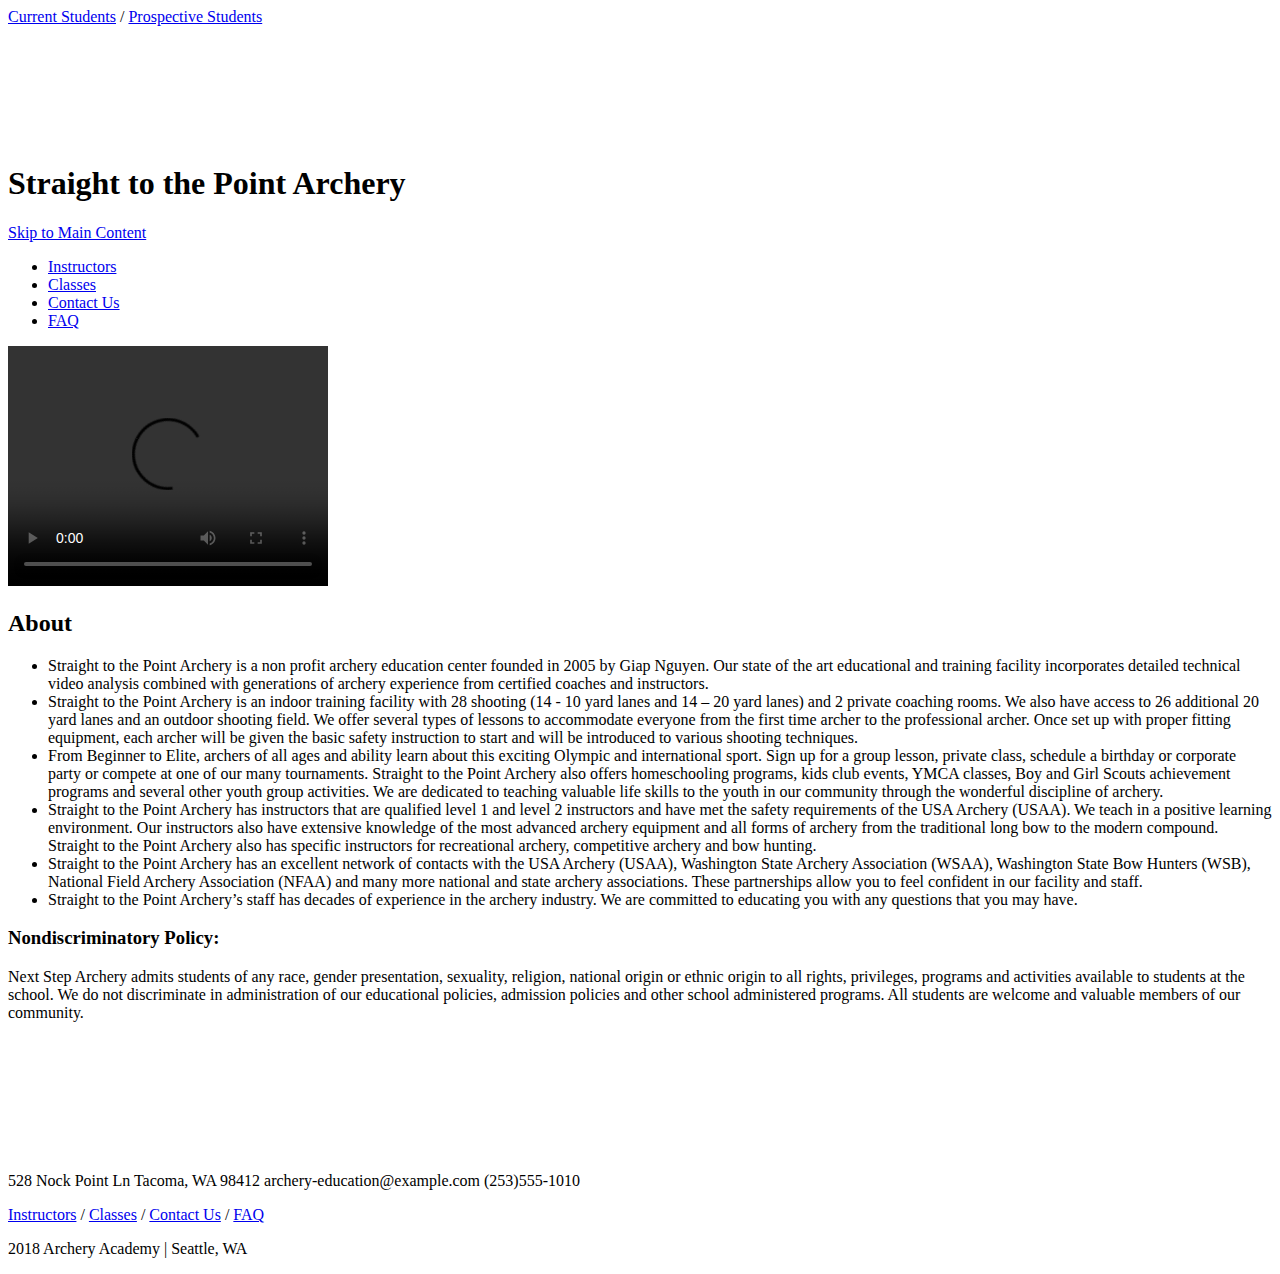
==== About.html @ 6c4eb662 "reorganizing the content" ====
<!DOCTYPE html>
<html lang="en" dir="ltr">

<head>
  <meta charset="utf-8">
  <title>Straight to the point Archery</title>

  <link rel="stylesheet" type="text/css" href="../Assignment08/aboutstyles.css">

</head>

<body>
  <header>
    <nav class="col span_9_of_12 row justify-content-end headernavigation">
        <a href="#CurrentStudentLink" class="headernavigationitem">Current Students</a>
        <span>  /  </span>
        <a href="#ProspectiveStudentLink" class="headernavigationitem">Prospective Students</a>
    </nav>

    <div class="row">
      <img src="./images/archeryAcademy-logo-white.png" alt="Archery Academy Logo" class="col span_3_of_12 align-items-center">
      <h1 class="col span_7_of_12 align-items-center">Straight to the Point Archery</h1>
    </div>


  </header>

  <main class="row">
    <a id="skip-content" href="#main-content">Skip to Main Content</a>

    <nav class="col span_3_of_12">
      <ul class="menunavigation">
        <li class="menunavigationitem"><a href="./Instructors.html">Instructors</a></li>
        <li class="menunavigationitem"><a href="./Classes.html">Classes</a></li>
        <li class="menunavigationitem"><a href="./Contact.html">Contact Us</a></li>
        <li class="menunavigationitem"><a href="./FAQ.html">FAQ</a></li>
      </ul>
    </nav>

    <section class="col span_9_of_12">
      <video width="320" height="240" controls>
        <source src="https://coverr.co/videos/a-girl-opens-a-laptop-and-starts-to-work--cmwJLfJFYS" type="video/mp4">
      </video>
      <h2 id="main-content">About</h2>
      <ul>
        <li>Straight to the Point Archery is a non profit archery education center founded in 2005 by Giap Nguyen. Our state of the art educational and training facility incorporates detailed technical video analysis combined with generations of
          archery experience from certified coaches and instructors.</li>

        <li>Straight to the Point Archery is an indoor training facility with 28 shooting (14 - 10 yard lanes and 14 – 20 yard lanes) and 2 private coaching rooms. We also have access to 26 additional 20 yard lanes and an outdoor shooting field. We
          offer several types of lessons to accommodate everyone from the first time archer to the professional archer. Once set up with proper fitting equipment, each archer will be given the basic safety instruction to start and will be introduced
          to various shooting techniques.</li>

        <li>From Beginner to Elite, archers of all ages and ability learn about this exciting Olympic and international sport. Sign up for a group lesson, private class, schedule a birthday or corporate party or compete at one of our many
          tournaments. Straight to the Point Archery also offers homeschooling programs, kids club events, YMCA classes, Boy and Girl Scouts achievement programs and several other youth group activities. We are dedicated to teaching valuable life
          skills to the youth in our community through the wonderful discipline of archery.</li>

        <li>Straight to the Point Archery has instructors that are qualified level 1 and level 2 instructors and have met the safety requirements of the USA Archery (USAA). We teach in a positive learning environment. Our instructors also have
          extensive knowledge of the most advanced archery equipment and all forms of archery from the traditional long bow to the modern compound. Straight to the Point Archery also has specific instructors for recreational archery, competitive
          archery and bow hunting.</li>

        <li>Straight to the Point Archery has an excellent network of contacts with the USA Archery (USAA), Washington State Archery Association (WSAA), Washington State Bow Hunters (WSB), National Field Archery Association (NFAA) and many more
          national and state archery associations. These partnerships allow you to feel confident in our facility and staff.</li>

        <li>Straight to the Point Archery’s staff has decades of experience in the archery industry. We are committed to educating you with any questions that you may have.</li>
      </ul>
    </section>

    <article class="nondiscriminatory row col span_12_of_12">
      <h3>Nondiscriminatory Policy:</h3>
      <p>Next Step Archery admits students of any race, gender presentation, sexuality, religion, national origin or ethnic origin to all rights, privileges, programs and activities available to students at the school. We do not discriminate in
        administration of our educational policies, admission policies and other school administered programs. All students are welcome and valuable members of our community.
      <p>

    </article>
  </main>

    <footer>
      <div class="row">
        <img src="./images/archeryAcademy-logo-white.png" alt="Archery Academy Logo" class="col span_3_of_12">

      </div>
      <div class="row">
        <article class="col span_4_of_12">
          <p>
            <span>528 Nock Point Ln</span>
            <span>Tacoma, WA 98412</span>
            <span>archery-education@example.com</span>
            <span>(253)555-1010</span>
          <p>
        </article>
      </div>


<div class="row">
  <nav class="row col span_7_of_12 footernavigation">
      <a class="footernavigationitem" href="./Instructors.html">Instructors</a>
      <span>  /  </span>
      <a class="footernavigationitem" href="./Classes.html">Classes</a>
      <span>  /  </span>
      <a class="footernavigationitem" href="./Contact.html">Contact Us</a>
      <span>  /  </span>
      <a class="footernavigationitem" href="./FAQ.html">FAQ</a>
  </nav>
  <div class="row col span_6_of_12">
    <p>2018 Archery Academy  |  Seattle, WA</p>

  </div>
</div>

    </footer>


</body>

</html>
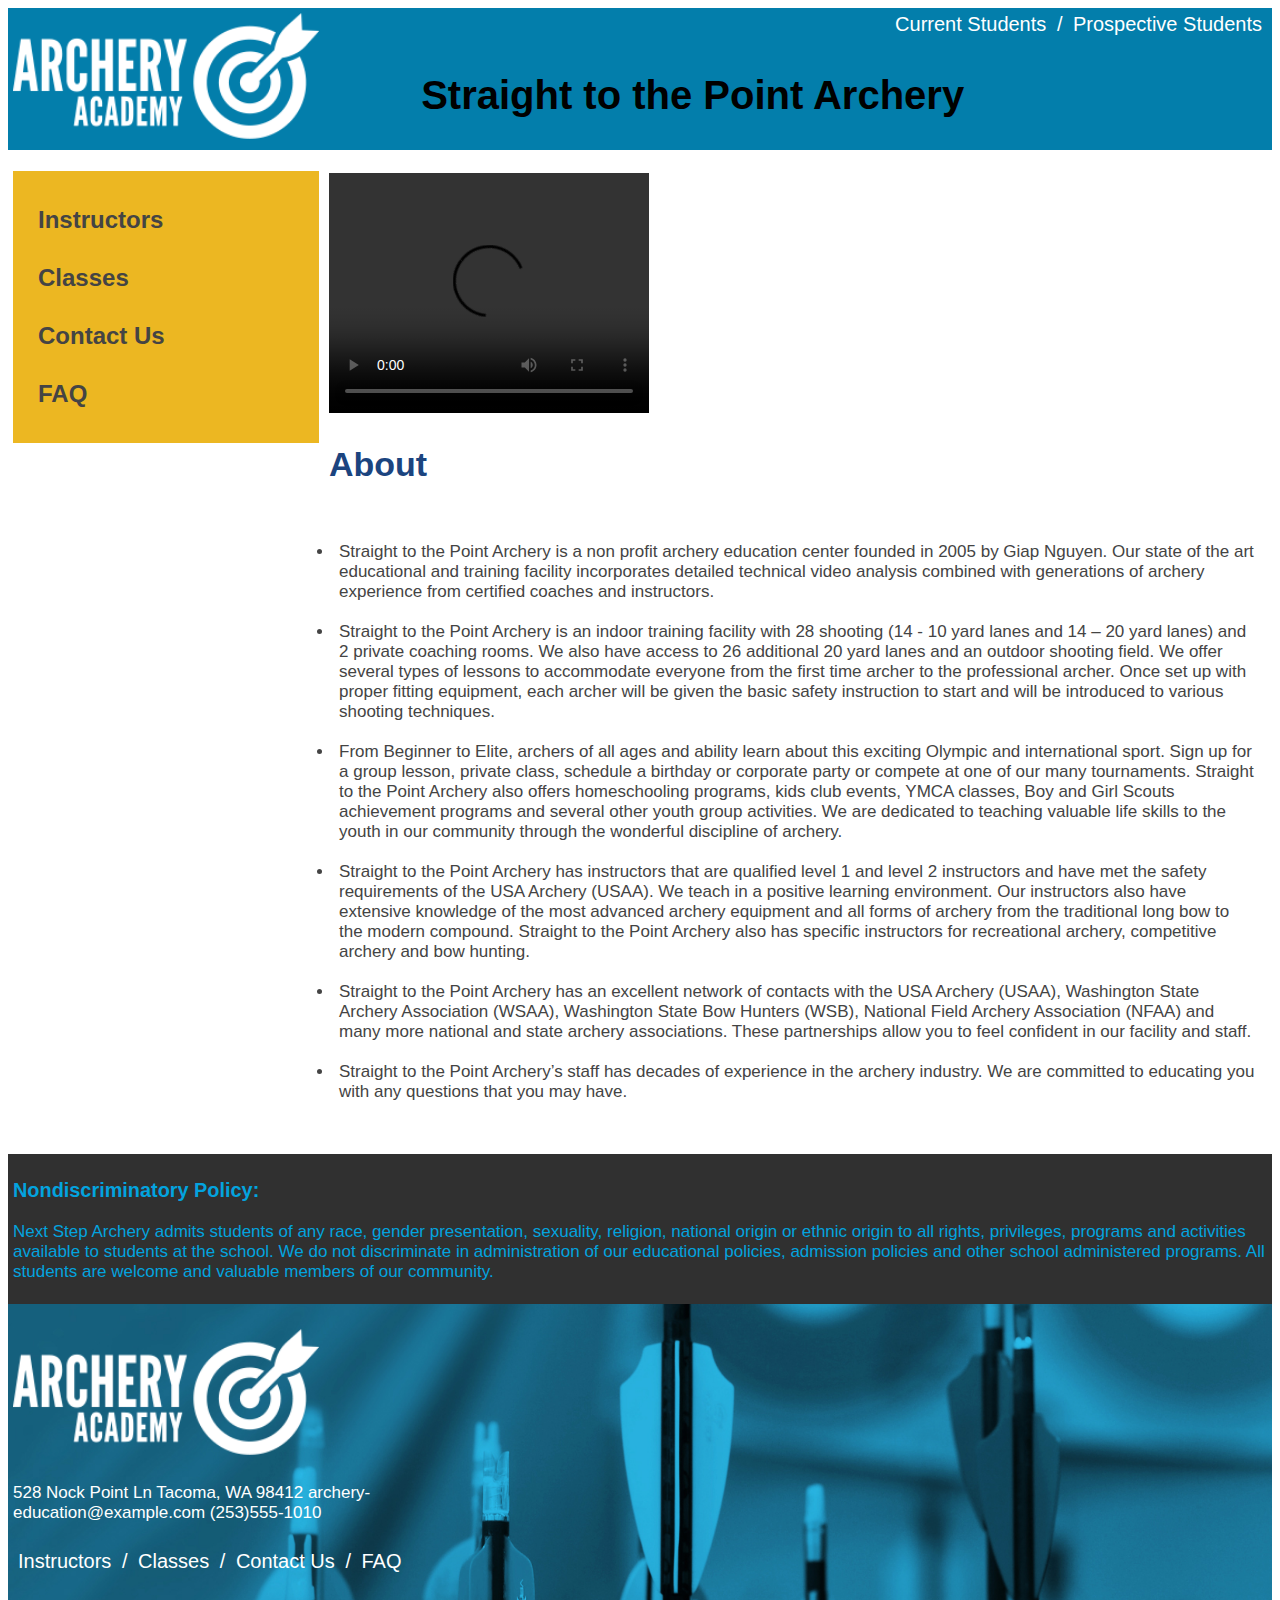
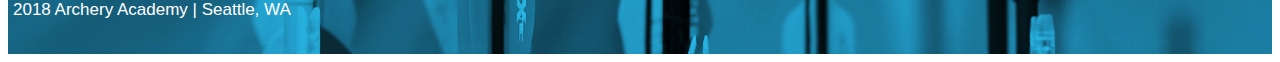
==== commit acf2f7e4: "fix links" ====
--- a/About.html
+++ b/About.html
@@ -5,7 +5,7 @@
   <meta charset="utf-8">
   <title>Straight to the point Archery</title>
 
-  <link rel="stylesheet" type="text/css" href="../Assignment08/aboutstyles.css">
+  <link rel="stylesheet" type="text/css" href="./styles/aboutstyles.css">
 
 </head>
 
--- a/styles/aboutstyles.css
+++ b/styles/aboutstyles.css
@@ -0,0 +1,185 @@
+* {
+   box-sizing: border-box;
+   font-family: Arial, Helvetica, sans-serif;
+
+}
+
+/* header setting */
+header {
+  background: #037EAB;
+}
+
+h1 {
+  font-weight: bold;
+  font-size: 40px
+
+}
+
+.headernavigation {
+    float: right;
+    display: block;
+    text-align: right;
+    align-content: center;
+    font-size: 20px;
+    list-style-type: none;
+    overflow: hidden;
+    color: white;
+  }
+
+.headernavigation a {
+    color: white;
+    text-decoration: none;
+    padding: 5px;
+  }
+
+/* left menu setting */
+.menunavigation {
+  background-color: #ecb722;
+  padding: 20px 10px;
+
+}
+
+.menunavigationitem{
+  padding: 15px;
+  font-size: 24px;
+  list-style-type: none;
+  font-weight: bold;
+}
+
+.menunavigationitem a {
+  text-decoration: none;
+  color: #444444
+}
+
+.menunavigationitem a:hover {
+  color: #1b447f;
+  text-decoration: underline;
+}
+
+
+/* main text setting */
+h2 {
+  font-size: 34px;
+  color: #1b447f;
+}
+
+main section ul {
+  color: #444444;
+  padding: 20px 5px;
+  font-size: 17px;
+}
+
+main section ul li {
+  padding: 10px 5px;
+}
+
+.nondiscriminatory {
+  font-size: 17px;
+  color: #03a3df;
+  background-color: #303030;
+}
+
+#skip-content {
+  color: white;
+}
+
+/* footer setting */
+footer {
+  background-image: url(../images/footerImage.jpg);
+  height: 350px;
+  width: auto;
+  background-position: bottom;
+  background-size: cover;
+  position: static;
+  color: white;
+  font-size: 17px;
+  padding: 20px 0px;
+
+}
+
+footer article p span {
+  padding: 10px 0px;
+}
+
+.footernavigation {
+    font-size: 20px;
+    list-style-type: none;
+    overflow: hidden;
+    color: white;
+  }
+
+.footernavigation a {
+    color: white;
+    text-decoration: none;
+    padding: 5px;
+  }
+
+/* grid layout setting */
+.col {
+   float: left;
+   padding: 5px;
+}
+
+.justify-content-end {
+    float: right;
+}
+
+.align-items-center {
+  display: flex;
+  justify-content: center;
+  align-items: center;
+}
+
+.row::after {
+   content: "";
+   clear: both;
+   display: table;
+}
+
+.span_1_of_12 {
+  width: 8.33%;
+}
+
+.span_2_of_12 {
+  width: 16.66%;
+}
+
+.span_3_of_12 {
+  width: 25%;
+}
+
+.span_4_of_12 {
+  width: 33.33%;
+}
+
+.span_5_of_12 {
+  width: 41.66%;
+}
+
+.span_6_of_12 {
+  width: 50%;
+}
+
+.span_7_of_12 {
+  width: 58.33%;
+}
+
+.span_8_of_12 {
+  width: 66.66%;
+}
+
+.span_9_of_12 {
+  width: 75%;
+}
+
+.span_10_of_12 {
+  width: 83.33%;
+}
+
+.span_11_of_12 {
+  width: 91.66%;
+}
+
+.span_12_of_12 {
+  width: 100%;
+}
